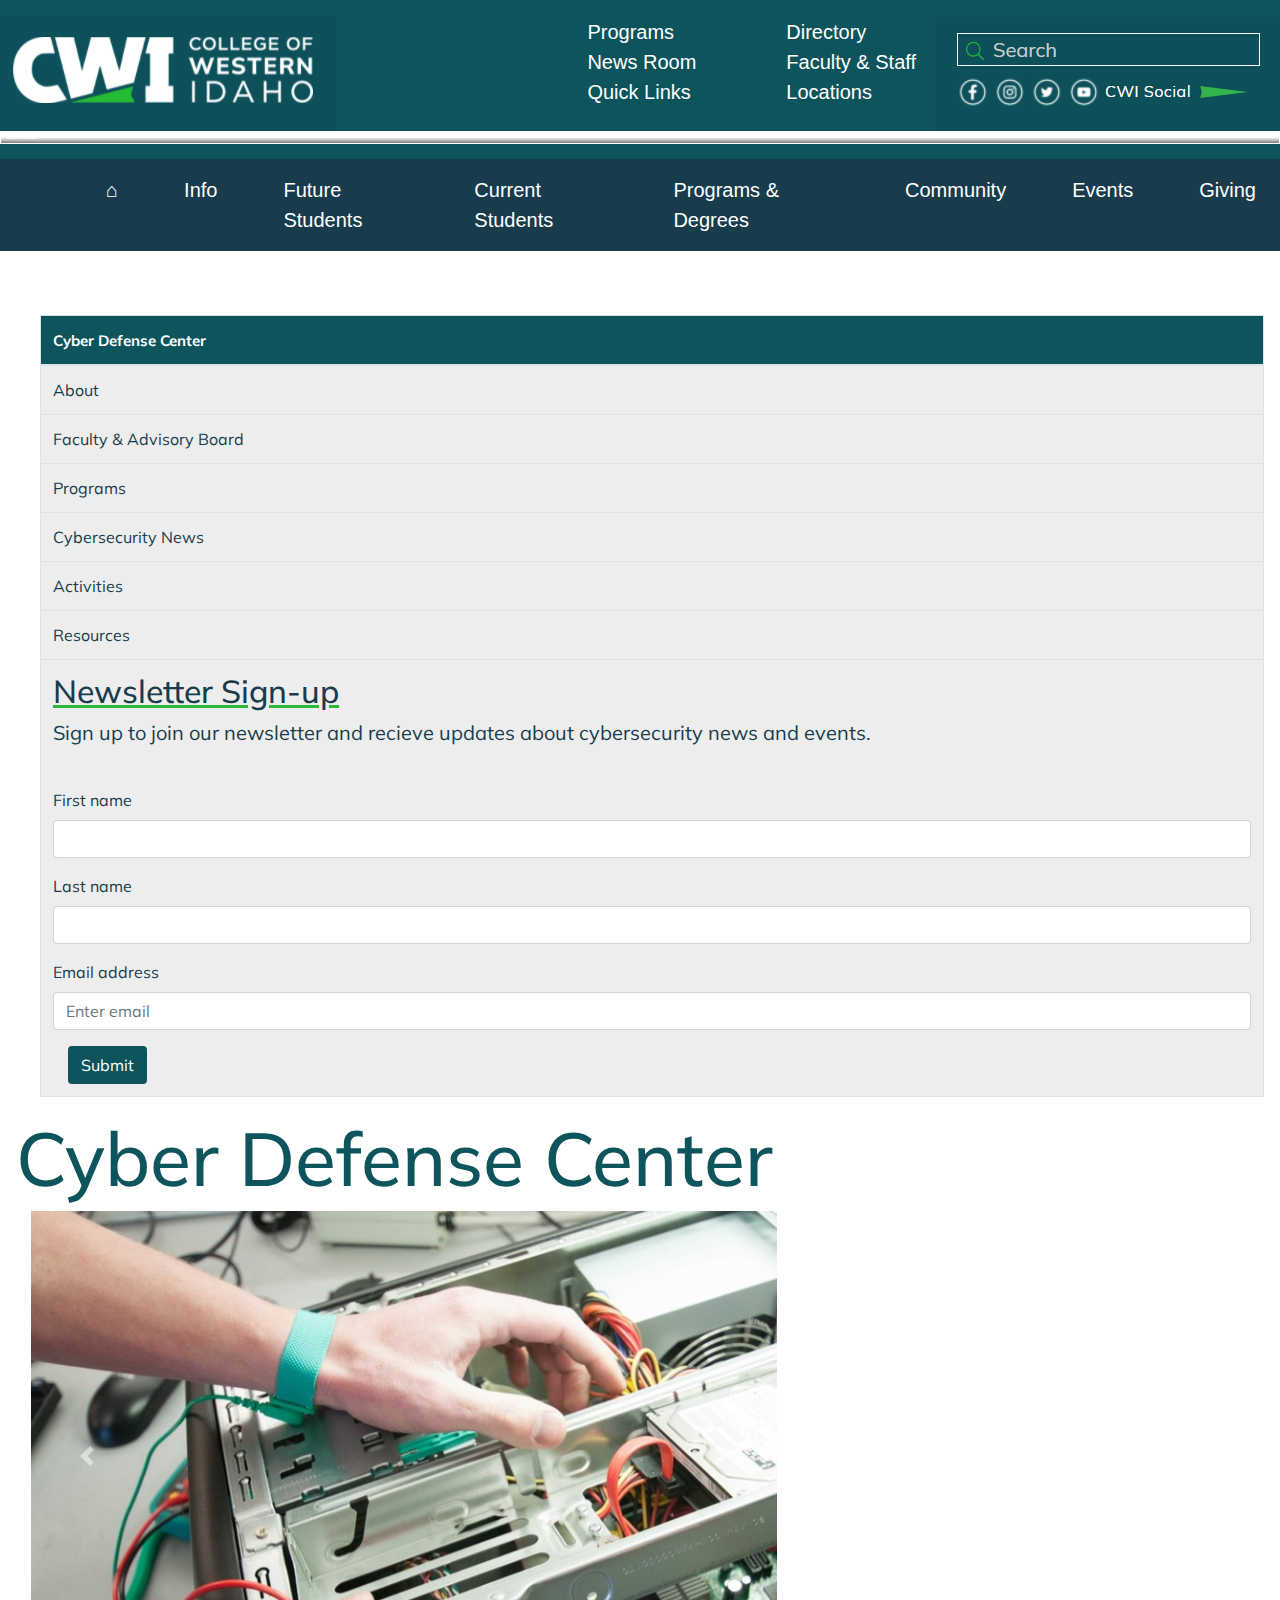
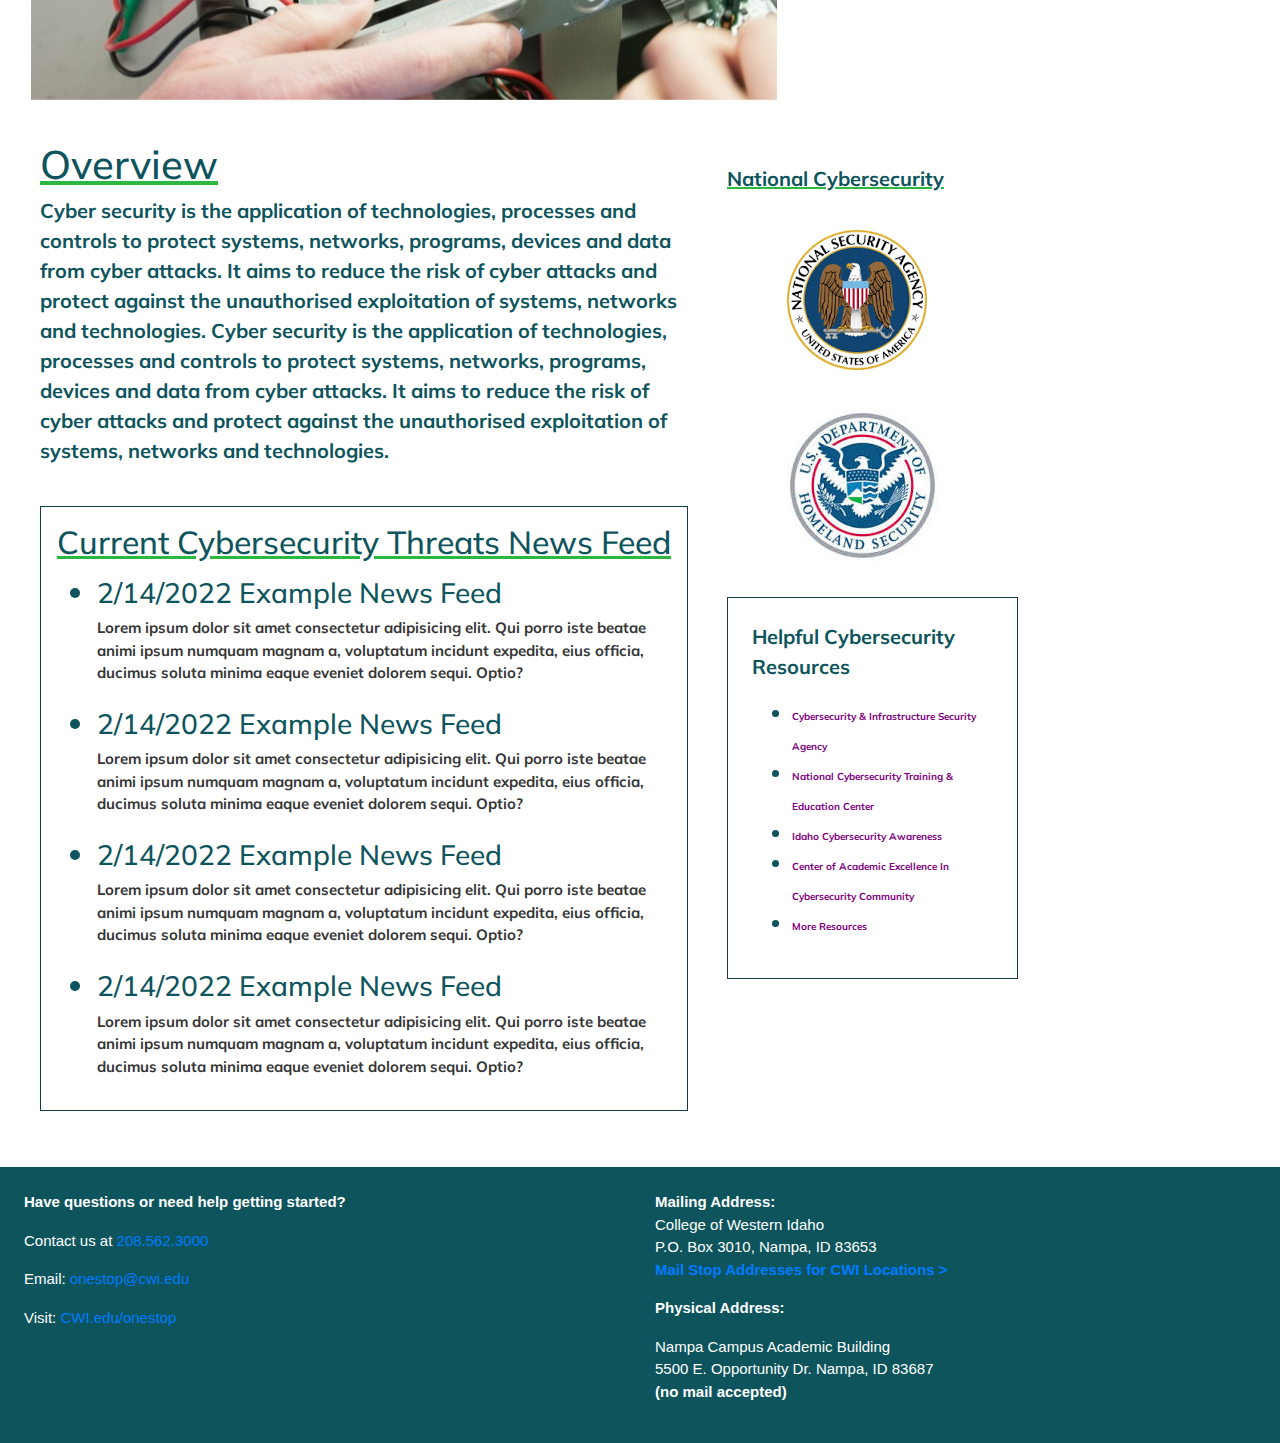
==== index.html @ c56522cf "first commit" ====
<!----------------------------------------------------------------------------------------------------------------
--
#Original Author:  Luke Brandt                                  #
#Date Created:   2/6/2022                              #
#Version:1.0                                                #
#Date Last Modified: 2/9/2022                           #
#Modified by:  Luke Brandt                                        #
#Modification log:                                  #

# 2/6/2022 - Initial creation of site
# 2/10/2022 - addition of side navigation bar.
 
------------------------------------------------------------------------------------------------------------------>

<!DOCTYPE html>
<html lang="en">
<head>
    <meta charset="UTF-8">
    <meta http-equiv="X-UA-Compatible" content="IE=edge">
    <meta name="viewport" content="width=device-width, initial-scale=1.0">
    <!-- Bootstrap -->
    <link rel="stylesheet" href="https://maxcdn.bootstrapcdn.com/bootstrap/4.0.0/css/bootstrap.min.css" integrity="sha384-Gn5384xqQ1aoWXA+058RXPxPg6fy4IWvTNh0E263XmFcJlSAwiGgFAW/dAiS6JXm" crossorigin="anonymous">
    
    <!-- Font Family -->
    <link rel="preconnect" href="https://fonts.googleapis.com">
    <link rel="preconnect" href="https://fonts.gstatic.com" crossorigin>
    <link href="https://fonts.googleapis.com/css2?family=Mulish&display=swap" rel="stylesheet">
    <link rel="stylesheet" href="styles/style.css">
    <link rel="stylesheet" href="styles/main-page-styles.css">
    <title>Cyberdefense</title>
</head>
<body>
    <div class="header">
        <div id="branding">
            <div>
                <a href="https://cwi.edu/">
                    <img src="images\cwilogo.PNG" alt="CWI logo image">
                </a>                
            </div>
            <div id="school-links">
                <div>
                    <ul>
                        <li>
                            <a href="https://cwi.edu/program">
                                Programs
                            </a>
                        </li>
                        <li>
                            <a href="https://cwi.edu/community-connections/cwi-news-and-blogs">
                                News Room
                            </a>
                        </li>
                        <li>
                            <a href="https://cwi.edu/info/quick-links">
                                Quick Links
                            </a>
                        </li>                    
                    </ul>
                </div>
                <div>
                    <ul>
                        <ul>
                            <li>
                                <a href="https://cwi.edu/info/directory">
                                    Directory
                                </a>
                            </li>
                            <li>
                                <a href="https://cwi.edu/community-connections/faculty-and-staff">
                                    Faculty &#38; Staff
                                </a>
                            </li>                        
                            <li>
                                <a href="https://cwi.edu/info/locations-and-maps">
                                    Locations
                                </a>
                            </li>                    
                        </ul>
                    </ul>
                </div>
                <div>
                    <img src="images\searchplaceholder.PNG" alt="Placeholder for search content">
                </div>
            </div>
            
        </div>
        <div class="brand-seperator">
            <div>Placeholder</div>
        </div>
        
    </div>
    <!--Navigation Bar-->
    <div>
        <nav class="navbar navbar-custom navbar-expand-lg naviBar pl-5">
          <button
            class="navbar-toggler navbar-dark"
            type="button"
            data-toggle="collapse"
            data-target="#navbarTogglerDemo03"
            aria-controls="navbarTogglerDemo03"
            aria-expanded="false"
            aria-label="Toggle navigation"
          >
            <span class="navbar-toggler-icon"></span>
          </button>
          <div class="collapse navbar-collapse" id="navbarTogglerDemo03">
            <ul class="navbar-nav mr-auto mt-2 mt-lg-0 ">
              <li class="nav-item">
                <a class="nav-link" href="https://cwi.edu/program">
                    &#8962;
                </a> 
              </li>
              <li class="nav-item">
                <a class="nav-link" href="https://cwi.edu/program">
                    Info
                </a>
              </li>
              <li class="nav-item">
                <a class="nav-link" href="https://cwi.edu/program">
                    Future Students
                </a>
              </li>
              <li class="nav-item">
                <a class="nav-link" href="https://cwi.edu/program">
                    Current Students
                </a>
              </li>
              <li class="nav-item">
                <a class="nav-link" href="https://cwi.edu/program">
                    Programs &#38; Degrees 
                </a>                
                </li>
                <li class="nav-item">
                    <a class="nav-link" href="https://cwi.edu/program">
                        Community
                    </a>                
                </li>
                <li class="nav-item">
                    <a class="nav-link" href="https://cwi.edu/program">
                        Events
                    </a> 
                </li>
                <li class="nav-item">
                    <a class="nav-link" href="https://cwi.edu/program">
                        Giving
                    </a> 
                </li>
            </ul>
          </div>
        </nav>
      </div>

    
    <div class="main_container mt-5 p-3">
        <div class="row">
            <!-- Sidebar -->
          <div class="col ml-xl-4">
           <table id = "sidebar_nav" class="table table-bordered">
               <thead>
                   <tr>
                       <th scope="col" id="table_header" class="navigation-links"><a href="index.html">Cyber Defense Center</a></th>
                   </tr>
               </thead>
               <tbody>
                <tr>
                    <td scope="row" id="table_content"><a href="about.html">About</a></td>
                </tr>
                   <tr>
                        <td scope="row" id="table_content"><a href="staff.html">Faculty &#38; Advisory Board</a></td>
                   </tr>
                <tr>
                    <td scope="row" id="table_content"><a href="programs.html">Programs</a></td>
                </tr>
                <tr>
                    <td scope="row" id="table_content"><a href="news.html">Cybersecurity News</a></td>
                </tr>
                <tr>
                    <td scope="row" id="table_content"><a href="activities.html"> Activities</a></td>
                </tr>
                <tr>
                    <td scope="row" id="table_content"><a href="resources.html">Resources</a></td>
                </tr>
                <tr>
                    <td scope="row" id="table_content">
                        <h2 class="underline">Newsletter Sign-up</h2>
                        <p>Sign up to join our newsletter and recieve updates about cybersecurity news and events.</p>
                        <br>
                        <form>
                            <div class="form-group">
                                <label for="firstName">First name</label>
                                <input type="text" class="form-control" id="firstName">
                            </div>
                            <div class="form-group">
                                <label for="lastName">Last name</label>
                                <input type="text" class="form-control" id="lastName">
                            </div>
                            <div class="form-group">
                                <label for="emailAddress">Email address</label>
                                <input type="email" class="form-control" id="emailAddress" placeholder="Enter email">
                            </div>
                            <div class="col-auto">
                                <button type="submit" class="btn">Submit</button>
                            </div>
                        </form>
                    </td>
                </tr>
               </tbody>
           </table>
          </div>
          <!-- Main Container -->
          <div class="col-10" id="page_header">
            <h1 id="def-title">Cyber Defense Center</h1>
                <div class="col-9">
                    <div id="carouselExampleControls" class="carousel slide" data-ride="carousel">
                        <div class="carousel-inner">
                        <div class="carousel-item active">
                            <img class="d-block w-100" src="images\image1.jpg" alt="First slide">
                        </div>
                        <div class="carousel-item">
                            <img class="d-block w-100" src="images\image2.jpg" alt="Second slide">
                        </div>
                        <div class="carousel-item">
                            <img class="d-block w-100" src="images\image3.jpg" alt="Third slide">
                        </div>
                        </div>
                        <a class="carousel-control-prev" href="#carouselExampleControls" role="button" data-slide="prev">
                        <span class="carousel-control-prev-icon" aria-hidden="true"></span>
                        <span class="sr-only">Previous</span>
                        </a>
                        <a class="carousel-control-next" href="#carouselExampleControls" role="button" data-slide="next">
                        <span class="carousel-control-next-icon" aria-hidden="true"></span>
                        <span class="sr-only">Next</span>
                        </a>
                    </div>
                </div>
                <div class="row p-4">
                    <div class="col-lg-8 mt-3">
                        <div>
                            <h1 class="underline">Overview</h1>
                            <p>Cyber security is the application of technologies, processes and controls to protect systems, networks, 
                                programs, devices and data from cyber attacks. It aims to reduce the risk of cyber attacks and protect against 
                                the unauthorised exploitation of systems, networks and technologies.
                                Cyber security is the application of technologies, processes and controls to protect systems, networks, 
                                programs, devices and data from cyber attacks. It aims to reduce the risk of cyber attacks and protect against 
                                the unauthorised exploitation of systems, networks and technologies.</p>
                        </div>
                        <div class="col">
                            <div class="row">
                                <div id="current-threats-feed" class="mt-4 p-3">
                                    <!--use this area to place a live news feed in the future-->
                                    <h2 class="underline">Current Cybersecurity Threats News Feed</h2>
                                    <ul>
                                        <li>
                                            <h3>2/14/2022 Example News Feed</h3>
                                            <p>Lorem ipsum dolor sit amet consectetur adipisicing elit. 
                                                Qui porro iste beatae animi ipsum numquam magnam a, voluptatum incidunt expedita, eius officia, 
                                                ducimus soluta minima eaque eveniet dolorem sequi. Optio?</p>
                                        </li>
                                        <li>
                                            <h3>2/14/2022 Example News Feed</h3>
                                            <p>Lorem ipsum dolor sit amet consectetur adipisicing elit. 
                                                Qui porro iste beatae animi ipsum numquam magnam a, voluptatum incidunt expedita, eius officia, 
                                                ducimus soluta minima eaque eveniet dolorem sequi. Optio?</p>
                                        </li>
                                        <li>
                                            <h3>2/14/2022 Example News Feed</h3>
                                            <p>Lorem ipsum dolor sit amet consectetur adipisicing elit. 
                                                Qui porro iste beatae animi ipsum numquam magnam a, voluptatum incidunt expedita, eius officia, 
                                                ducimus soluta minima eaque eveniet dolorem sequi. Optio?</p>
                                        </li>
                                        <li>
                                            <h3>2/14/2022 Example News Feed</h3>
                                            <p>Lorem ipsum dolor sit amet consectetur adipisicing elit. 
                                                Qui porro iste beatae animi ipsum numquam magnam a, voluptatum incidunt expedita, eius officia, 
                                                ducimus soluta minima eaque eveniet dolorem sequi. Optio?</p>
                                        </li>
                                        
                                    </ul>
                                </div>
                            </div> 
                        </div>
                        
                    </div>
                    <div class="col-lg-4 p-lg-4 mt-3">
                        <p class="underline">National Cybersecurity</p>
                        <ul id="national-cyber">
                            <li><a href="https://www.nsa.gov/"><img src="images/nsa.png"></a></li>
                            <li><a href="https://www.dhs.gov/"><img src="images/dhs.jpg"></a></li>
                            
                        </ul>
                        <div id="info-resources" class="p-lg-4">
                            <p>Helpful Cybersecurity Resources</p>
                        <ul>
                            <li><a href="https://www.cisa.gov/">Cybersecurity &#38; Infrastructure Security Agency</a></li>
                            <li><a href="https://www.ncyte.net/">National Cybersecurity Training &#38; Education Center</a></li>
                            <li><a href="https://cybersecurity.idaho.gov/">Idaho Cybersecurity Awareness</a></li>
                            <li><a href="https://www.caecommunity.org/">Center of Academic Excellence In Cybersecurity Community</a></li>
                            <li><a href="resources.html">More Resources</a></li>
                        </ul>
                        </div>
                        
                    </div>
                </div>                
          </div>          
        </div>
      </div>

      <footer class="mt-3 p-4">
          <div class="row">
              <div class="col">
                <p><strong>Have questions or need help getting started?</strong></p>
          
                    <p>Contact us at <a href="http://tel:208.562.3000">208.562.3000</a></p>
                    
                    <p>Email: <a href="mailto:onestop@cwi.edu">onestop@cwi.edu</a></p>
                    
                    <p>Visit: <a href="/current-students/one-stop-student-services" title="One Stop Student Services">CWI.edu/onestop</a></p>
              </div>
              <div class="col">
                <p><strong>Mailing Address:</strong><br />
                    College of Western Idaho<br />
                    P.O. Box 3010, Nampa, ID 83653<br />
                    <strong><a href="/info/mailing-address" title="Mailing Address">Mail Stop Addresses for CWI Locations <span class='caret'>></span></a></strong></p>
                    <p><strong>Physical Address:</strong></p>
                    <p>Nampa Campus Academic Building<br />
                    5500 E. Opportunity Dr. Nampa, ID 83687 <!--<a href="https://plus.google.com/117171636730842685977" rel="publisher" style="color: #760c16;">Google+</a>--><br />
                    <strong>(no mail accepted)</strong></p>
              </div>
              <div>
        </footer>
      <script src="https://code.jquery.com/jquery-3.2.1.slim.min.js" integrity="sha384-KJ3o2DKtIkvYIK3UENzmM7KCkRr/rE9/Qpg6aAZGJwFDMVNA/GpGFF93hXpG5KkN" crossorigin="anonymous"></script>
<script src="https://cdnjs.cloudflare.com/ajax/libs/popper.js/1.12.9/umd/popper.min.js" integrity="sha384-ApNbgh9B+Y1QKtv3Rn7W3mgPxhU9K/ScQsAP7hUibX39j7fakFPskvXusvfa0b4Q" crossorigin="anonymous"></script>
<script src="https://maxcdn.bootstrapcdn.com/bootstrap/4.0.0/js/bootstrap.min.js" integrity="sha384-JZR6Spejh4U02d8jOt6vLEHfe/JQGiRRSQQxSfFWpi1MquVdAyjUar5+76PVCmYl" crossorigin="anonymous"></script>
</body>
</html>
---- styles/style.css ----
:root {
--back-color: rgb(13,84,92);
--back-color2: #183c4c;
--accent-light: #2cb83f
}


/*-----------------------------------------------------*/
body{
    margin: 0;
}
.header{
  padding: 15px 0px;
  background-color: var(--back-color);
  font-size: 20px;
  color: white;
}
/* styles for top header and top navigation */
#branding{
    display: flex;
    flex-direction: row;
    justify-content: space-between;
    
}
#school-links{
     display: none;
}
#branding a{
    color: white;
    text-decoration: none;
}
#branding a:hover{
    text-decoration: underline;
}
#branding ul{
    list-style-type:none;
    margin-right: 10px;
}

.brand-seperator{
    margin: 0;
    font-size: 7px;
    padding: 0px;
    background: rgb(126,126,126);
    background: linear-gradient(0deg, rgba(126,126,126,1) 0%, rgba(255,255,255,1) 53%);
    border: 1.5px solid white;
}
.navbar-custom{
    background-color: var(--back-color2); 
}
.navbar-center {
    position: absolute;
    left: 50%;
    transform: translatex(-50%);
}

.navbar-custom a{
    color: white;
    font-size: 20px;
    margin-left: 50px;
}
.navbar-custom a:hover{
    transition: .75s;
    color: var(--back-color2);
    background-color: white;
}
.navigation-links{
    background-color: var(--back-color2);
}
/* .navigation-links ul{
    height: 40px;
    margin: 0;
    padding: 0;
    display: flex;
    flex-direction: row;
    justify-content: center;
    
}
.navigation-links li{
    padding: 10px 50px;
    font-size: 20px;
    color: white;
    list-style-type:none;
    background-color: var(--back-color2);
    display: block;    
}

.navigation-links a{
    color: white;
    text-decoration: none;
}
.navigation-links li:hover{
    transition: .5s;
    background-color: white;
}
.navigation-links a:hover{
    color: var(--back-color2);
} */

#page_header{
    font-family: 'Mulish', sans-serif;
    font-weight: bold;
    font-size: 50px;
    color: rgb(13,84,92);
}

#table_header{
    font-family: 'Mulish', sans-serif;
    color: white;
    background-color:rgb(13,84,92);
}

#table_content {
    font-family: 'Mulish', sans-serif;
    color: #183c4c;
    background-color: rgb(237,237,237);
}
#table_content_active{
    background-color: var(--accent-light);
}

#table_content a:hover{
    color: #183c4c;
    text-decoration: underline;
}

/* sidebar navigation styles*/
#sidebar_nav a{
    color:var(--back-color2)
}
#sidebar_nav thead a{
    color: white;
}

#selected-nav{
    background-color: var(--back-color2);
}

.underline{
    text-decoration: underline;
    text-decoration-color: var(--accent-light);
}


form button{
    color: white;
    background-color: var(--back-color);
}

.bordertest{
    border: 2px solid red;
}


/* footer styles */
footer{
background-color: var(--back-color);
color: white;
}
footer p{
    font-size: 15px;
}






/* Laptop style size */
@media only screen and (min-device-width: 1200px) 
and (max-device-width: 1600px) 
and (-webkit-min-device-pixel-ratio: 1){

    .navigation-links a{
        font-size: 15px;
        padding-bottom: 5px;
    }
    .nav-item{
        margin-left: 0px;
    }

    #branding{
        margin:0px;
    }
    #school-links{
        align-self: flex-end;
        display: flex;
       flex-direction: row;
   }
  
}


@media only screen and (min-device-width: 1600px){
    #school-links{
        align-self: flex-end;
        display: flex;
       flex-direction: row;
       font-size: 20px;
   }
   
}
---- styles/main-page-styles.css ----
#def-title{
    font-size: 75px;
}
p{
    font-size: 20px;
}
#info-resources{
    font-size: 20px;
    border: 1px solid var(--back-color2);
}
#info-resources a{
    color:purple;
}
#national-cyber li{
    list-style: none;
    padding: 20px;
}
#current-threats-feed{
    border: 1px solid var(--back-color2);
    font-size: 30px;
}
#current-threats-feed p{
    font-size:15px;
    color: rgb(54, 54, 54);
}
#info-resources{
    padding: 20px;
}
#info-resources a{
    font-size: 10px;
}

/* Laptop style size */
@media only screen and (min-device-width: 1200px) 
and (max-device-width: 1600px) 
and (-webkit-min-device-pixel-ratio: 1){

   

  
}



/* desktop styles*/
@media only screen and (min-device-width: 1600px){
    /*--- main page style-- */
    #info-resources a{
        font-size: 25px;
    }
    #info-resources li{
        margin-bottom: 25px;
    }




}
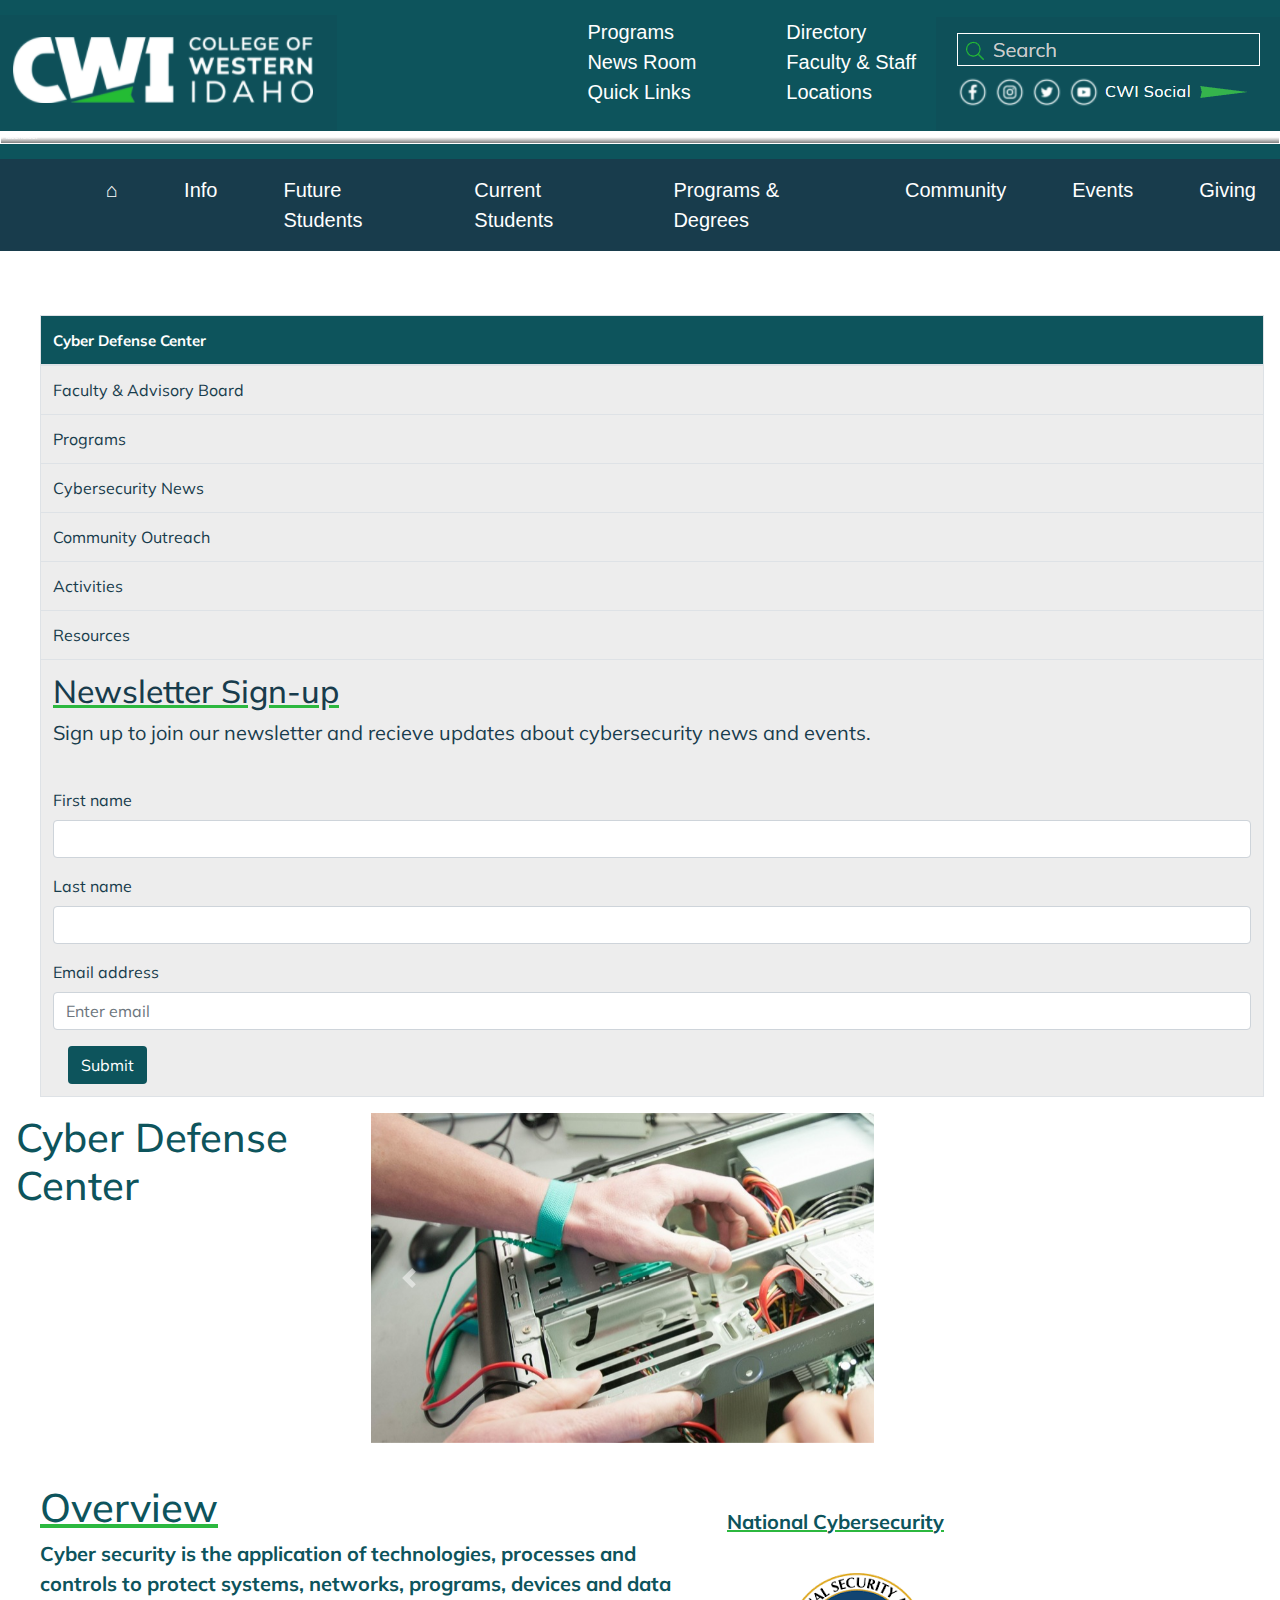
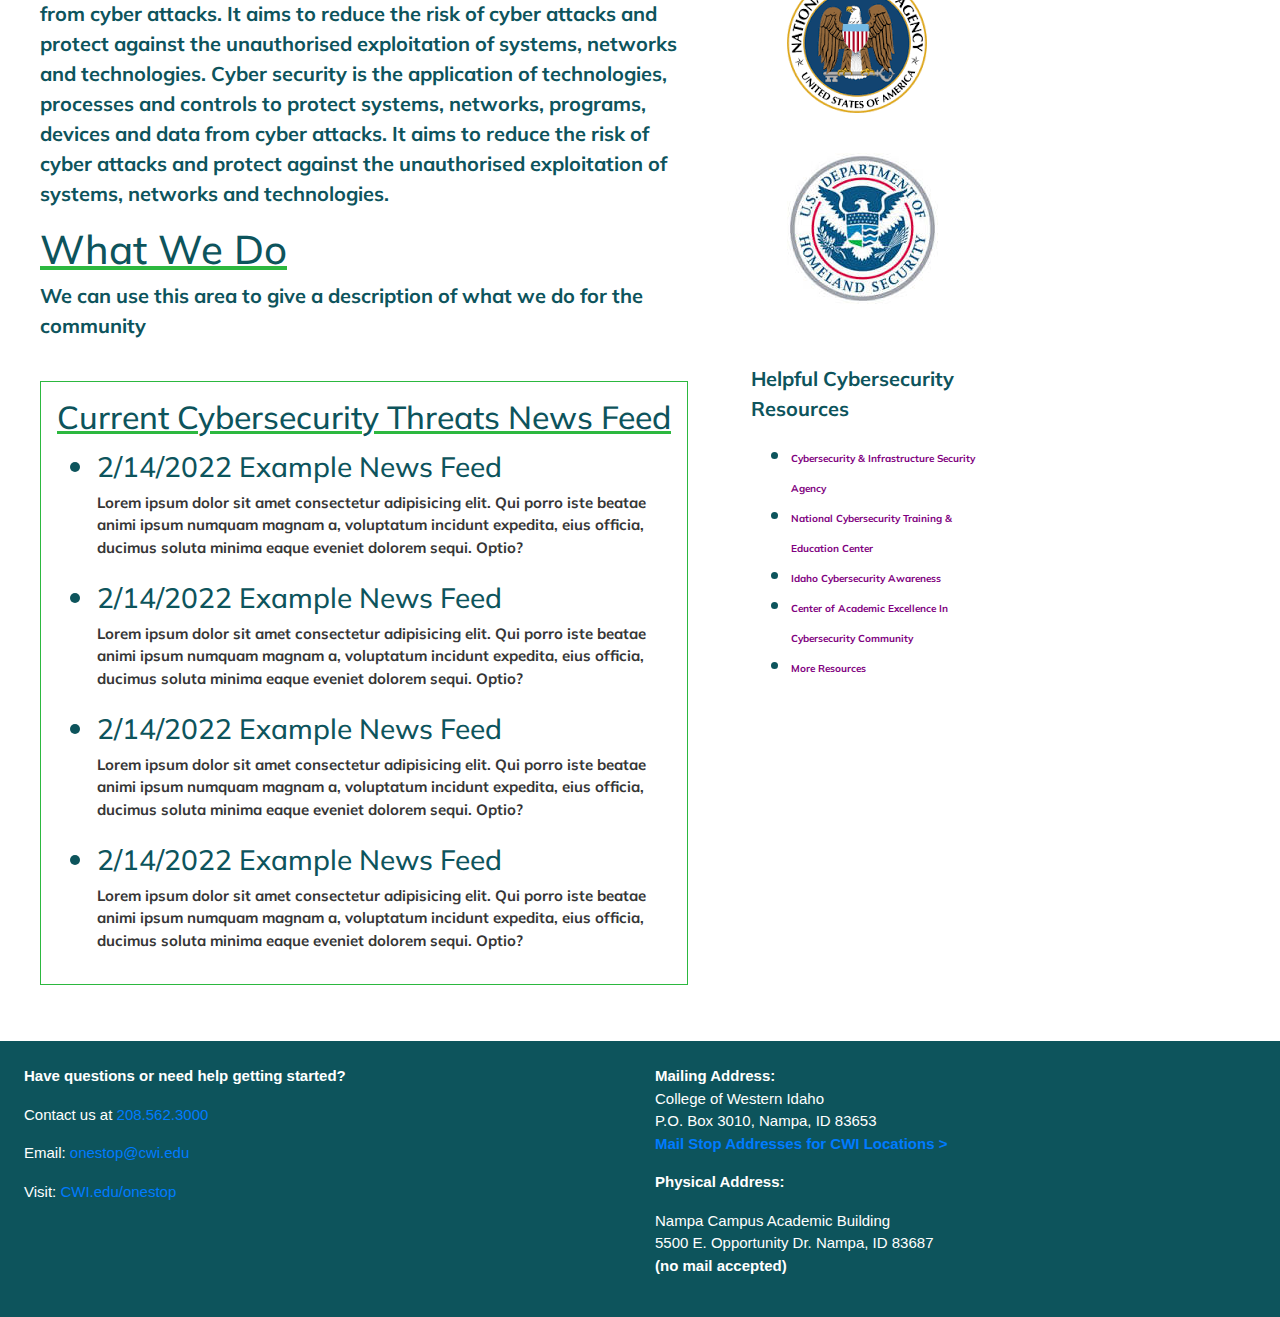
==== commit a86ad618: "late night changes" ====
--- a/index.html
+++ b/index.html
@@ -162,9 +162,6 @@
                    </tr>
                </thead>
                <tbody>
-                <tr>
-                    <td scope="row" id="table_content"><a href="about.html">About</a></td>
-                </tr>
                    <tr>
                         <td scope="row" id="table_content"><a href="staff.html">Faculty &#38; Advisory Board</a></td>
                    </tr>
@@ -173,6 +170,9 @@
                 </tr>
                 <tr>
                     <td scope="row" id="table_content"><a href="news.html">Cybersecurity News</a></td>
+                </tr>
+                <tr>
+                    <td scope="row" id="table_content"><a href="community-outreach.html">Community Outreach</a></td>
                 </tr>
                 <tr>
                     <td scope="row" id="table_content"><a href="activities.html"> Activities</a></td>
@@ -208,9 +208,11 @@
            </table>
           </div>
           <!-- Main Container -->
-          <div class="col-10" id="page_header">
-            <h1 id="def-title">Cyber Defense Center</h1>
-                <div class="col-9">
+          <div class="main_content col-10">
+              <div class="name_card row">
+                <h1 id="large_name" class="col-lg-5">Cyber <br> Defense <br> Center</h1>
+                <h1 id="small_name" class="col-lg-4">Cyber Defense Center</h1>
+                <div class="col-lg-6">
                     <div id="carouselExampleControls" class="carousel slide" data-ride="carousel">
                         <div class="carousel-inner">
                         <div class="carousel-item active">
@@ -233,6 +235,9 @@
                         </a>
                     </div>
                 </div>
+              </div>
+            
+                
                 <div class="row p-4">
                     <div class="col-lg-8 mt-3">
                         <div>
@@ -243,6 +248,10 @@
                                 Cyber security is the application of technologies, processes and controls to protect systems, networks, 
                                 programs, devices and data from cyber attacks. It aims to reduce the risk of cyber attacks and protect against 
                                 the unauthorised exploitation of systems, networks and technologies.</p>
+                        </div>
+                        <div>
+                            <h1 class="underline">What We Do</h1>
+                            <p>We can use this area to give a description of what we do for the community</p>
                         </div>
                         <div class="col">
                             <div class="row">
@@ -281,14 +290,14 @@
                         </div>
                         
                     </div>
-                    <div class="col-lg-4 p-lg-4 mt-3">
+                    <div id="info-resources" class="col-lg-4 p-lg-4 mt-3">
                         <p class="underline">National Cybersecurity</p>
                         <ul id="national-cyber">
                             <li><a href="https://www.nsa.gov/"><img src="images/nsa.png"></a></li>
                             <li><a href="https://www.dhs.gov/"><img src="images/dhs.jpg"></a></li>
                             
                         </ul>
-                        <div id="info-resources" class="p-lg-4">
+                        <div  class="p-lg-4">
                             <p>Helpful Cybersecurity Resources</p>
                         <ul>
                             <li><a href="https://www.cisa.gov/">Cybersecurity &#38; Infrastructure Security Agency</a></li>
--- a/styles/style.css
+++ b/styles/style.css
@@ -8,6 +8,7 @@
 /*-----------------------------------------------------*/
 body{
     margin: 0;
+    
 }
 .header{
   padding: 15px 0px;
@@ -97,13 +98,13 @@
     color: var(--back-color2);
 } */
 
-#page_header{
+/* styles the content for the main information*/
+.main_content{
     font-family: 'Mulish', sans-serif;
     font-weight: bold;
     font-size: 50px;
     color: rgb(13,84,92);
 }
-
 #table_header{
     font-family: 'Mulish', sans-serif;
     color: white;
--- a/styles/main-page-styles.css
+++ b/styles/main-page-styles.css
@@ -6,7 +6,6 @@
 }
 #info-resources{
     font-size: 20px;
-    border: 1px solid var(--back-color2);
 }
 #info-resources a{
     color:purple;
@@ -16,7 +15,7 @@
     padding: 20px;
 }
 #current-threats-feed{
-    border: 1px solid var(--back-color2);
+    border: 1px solid var(--accent-light);
     font-size: 30px;
 }
 #current-threats-feed p{
@@ -29,7 +28,13 @@
 #info-resources a{
     font-size: 10px;
 }
+#small_name{
+    display: inline;
+}
 
+#large_name{
+    display: none;
+}
 /* Laptop style size */
 @media only screen and (min-device-width: 1200px) 
 and (max-device-width: 1600px) 
@@ -52,7 +57,23 @@
         margin-bottom: 25px;
     }
 
+    .name_card{
+        padding: 20px;
+        background-color: var(--back-color);
+        margin-right: 50px;
+    }
+    .name_card h1{
+        font-family: 'Mulish', sans-serif;
+        font-weight: bold;
+        color: white;
+        font-size: 120px;
+        text-shadow: 5px 5px var(--back-color2);
+    }
+    #small_name{
+        display: none;
+    }
 
-
-
+    #large_name{
+        display: block;
+    }
 }